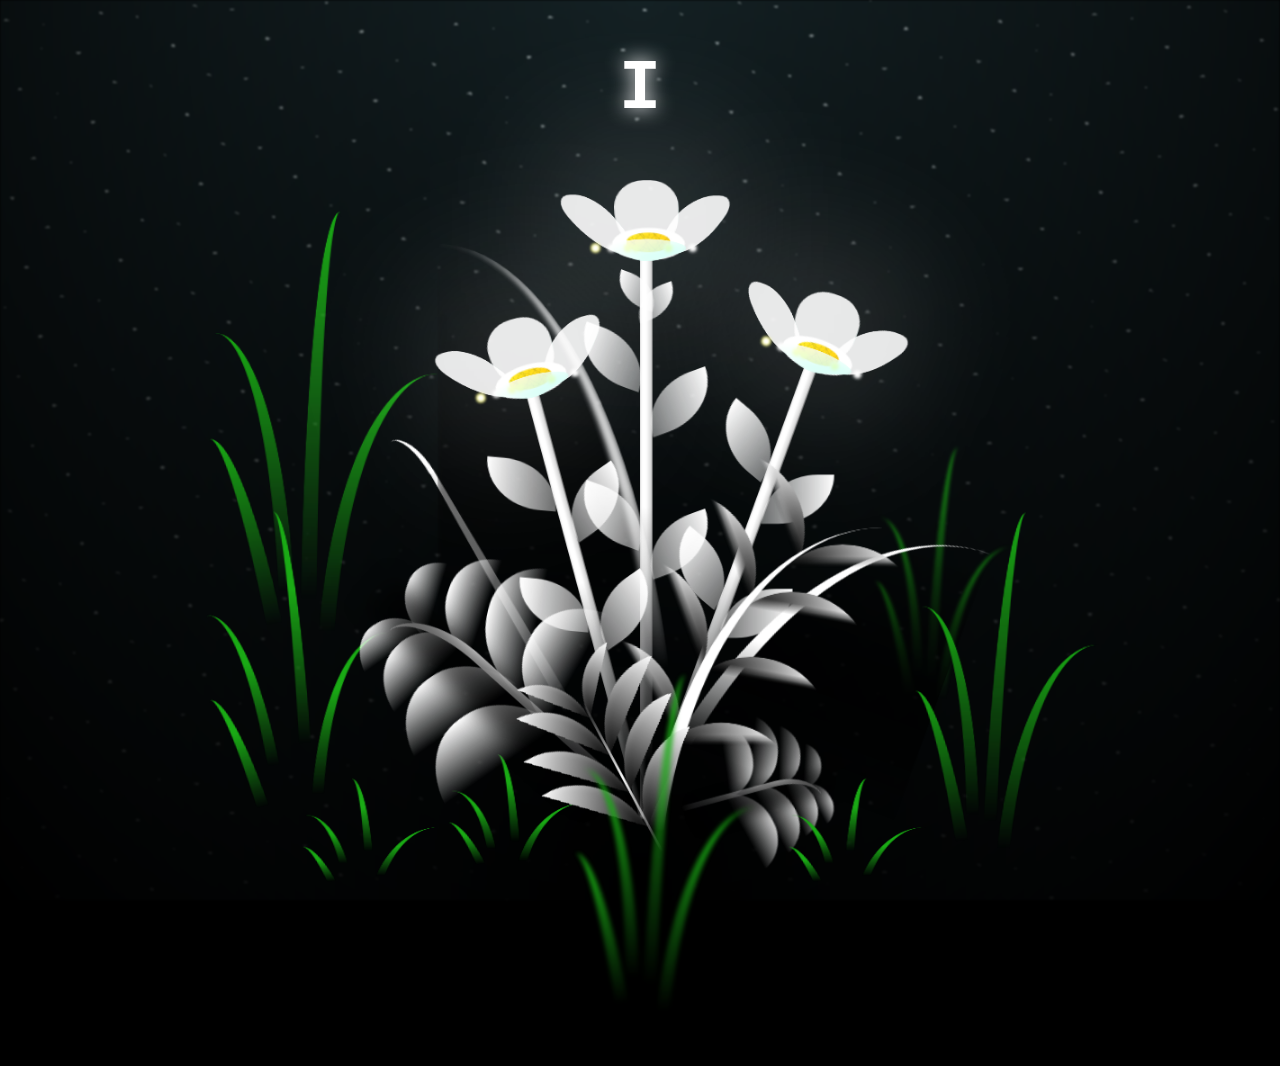
==== flower.html @ d3806851 "merubah tulisan dan menambahkan audio" ====
<!DOCTYPE html>
<html lang="en">
  <head>
    <meta charset="UTF-8" />
    <meta http-equiv="X-UA-Compatible" content="IE=edge" />
    <meta name="viewport" content="width=device-width, initial-scale=1.0" />
    <link rel="shortcut icon" href="images/gift.png" type="image/x-icon" />
    <link rel="stylesheet" href="css/style.css" />

    <!-- Document Title -->
    <title>FLOWERS</title>
  </head>

  <body class="not-loaded">
    <!-- Background -->
    <div class="night"></div>

    <!-- Flower -->
    <div class="flowers">
      <div class="flower flower--1">
        <div class="flower__leafs flower__leafs--1">
          <div class="flower__leaf flower__leaf--1"></div>
          <div class="flower__leaf flower__leaf--2"></div>
          <div class="flower__leaf flower__leaf--3"></div>
          <div class="flower__leaf flower__leaf--4"></div>
          <div class="flower__white-circle"></div>

          <div class="flower__light flower__light--1"></div>
          <div class="flower__light flower__light--2"></div>
          <div class="flower__light flower__light--3"></div>
          <div class="flower__light flower__light--4"></div>
          <div class="flower__light flower__light--5"></div>
          <div class="flower__light flower__light--6"></div>
          <div class="flower__light flower__light--7"></div>
          <div class="flower__light flower__light--8"></div>
        </div>
        <div class="flower__line">
          <div class="flower__line__leaf flower__line__leaf--1"></div>
          <div class="flower__line__leaf flower__line__leaf--2"></div>
          <div class="flower__line__leaf flower__line__leaf--3"></div>
          <div class="flower__line__leaf flower__line__leaf--4"></div>
          <div class="flower__line__leaf flower__line__leaf--5"></div>
          <div class="flower__line__leaf flower__line__leaf--6"></div>
        </div>
      </div>

      <div class="flower flower--2">
        <div class="flower__leafs flower__leafs--2">
          <div class="flower__leaf flower__leaf--1"></div>
          <div class="flower__leaf flower__leaf--2"></div>
          <div class="flower__leaf flower__leaf--3"></div>
          <div class="flower__leaf flower__leaf--4"></div>
          <div class="flower__white-circle"></div>

          <div class="flower__light flower__light--1"></div>
          <div class="flower__light flower__light--2"></div>
          <div class="flower__light flower__light--3"></div>
          <div class="flower__light flower__light--4"></div>
          <div class="flower__light flower__light--5"></div>
          <div class="flower__light flower__light--6"></div>
          <div class="flower__light flower__light--7"></div>
          <div class="flower__light flower__light--8"></div>
        </div>
        <div class="flower__line">
          <div class="flower__line__leaf flower__line__leaf--1"></div>
          <div class="flower__line__leaf flower__line__leaf--2"></div>
          <div class="flower__line__leaf flower__line__leaf--3"></div>
          <div class="flower__line__leaf flower__line__leaf--4"></div>
        </div>
      </div>

      <div class="flower flower--3">
        <div class="flower__leafs flower__leafs--3">
          <div class="flower__leaf flower__leaf--1"></div>
          <div class="flower__leaf flower__leaf--2"></div>
          <div class="flower__leaf flower__leaf--3"></div>
          <div class="flower__leaf flower__leaf--4"></div>
          <div class="flower__white-circle"></div>

          <div class="flower__light flower__light--1"></div>
          <div class="flower__light flower__light--2"></div>
          <div class="flower__light flower__light--3"></div>
          <div class="flower__light flower__light--4"></div>
          <div class="flower__light flower__light--5"></div>
          <div class="flower__light flower__light--6"></div>
          <div class="flower__light flower__light--7"></div>
          <div class="flower__light flower__light--8"></div>
        </div>
        <div class="flower__line">
          <div class="flower__line__leaf flower__line__leaf--1"></div>
          <div class="flower__line__leaf flower__line__leaf--2"></div>
          <div class="flower__line__leaf flower__line__leaf--3"></div>
          <div class="flower__line__leaf flower__line__leaf--4"></div>
        </div>
      </div>

      <div class="grow-ans" style="--d: 1.2s">
        <div class="flower__g-long">
          <div class="flower__g-long__top"></div>
          <div class="flower__g-long__bottom"></div>
        </div>
      </div>

      <div class="growing-grass">
        <div class="flower__grass flower__grass--1">
          <div class="flower__grass--top"></div>
          <div class="flower__grass--bottom"></div>
          <div class="flower__grass__leaf flower__grass__leaf--1"></div>
          <div class="flower__grass__leaf flower__grass__leaf--2"></div>
          <div class="flower__grass__leaf flower__grass__leaf--3"></div>
          <div class="flower__grass__leaf flower__grass__leaf--4"></div>
          <div class="flower__grass__leaf flower__grass__leaf--5"></div>
          <div class="flower__grass__leaf flower__grass__leaf--6"></div>
          <div class="flower__grass__leaf flower__grass__leaf--7"></div>
          <div class="flower__grass__leaf flower__grass__leaf--8"></div>
          <div class="flower__grass__overlay"></div>
        </div>
      </div>

      <div class="growing-grass">
        <div class="flower__grass flower__grass--2">
          <div class="flower__grass--top"></div>
          <div class="flower__grass--bottom"></div>
          <div class="flower__grass__leaf flower__grass__leaf--1"></div>
          <div class="flower__grass__leaf flower__grass__leaf--2"></div>
          <div class="flower__grass__leaf flower__grass__leaf--3"></div>
          <div class="flower__grass__leaf flower__grass__leaf--4"></div>
          <div class="flower__grass__leaf flower__grass__leaf--5"></div>
          <div class="flower__grass__leaf flower__grass__leaf--6"></div>
          <div class="flower__grass__leaf flower__grass__leaf--7"></div>
          <div class="flower__grass__leaf flower__grass__leaf--8"></div>
          <div class="flower__grass__overlay"></div>
        </div>
      </div>

      <div class="grow-ans" style="--d: 2.4s">
        <div class="flower__g-right flower__g-right--1">
          <div class="leaf"></div>
        </div>
      </div>

      <div class="grow-ans" style="--d: 2.8s">
        <div class="flower__g-right flower__g-right--2">
          <div class="leaf"></div>
        </div>
      </div>

      <div class="grow-ans" style="--d: 2.8s">
        <div class="flower__g-front">
          <div
            class="flower__g-front__leaf-wrapper flower__g-front__leaf-wrapper--1"
          >
            <div class="flower__g-front__leaf"></div>
          </div>
          <div
            class="flower__g-front__leaf-wrapper flower__g-front__leaf-wrapper--2"
          >
            <div class="flower__g-front__leaf"></div>
          </div>
          <div
            class="flower__g-front__leaf-wrapper flower__g-front__leaf-wrapper--3"
          >
            <div class="flower__g-front__leaf"></div>
          </div>
          <div
            class="flower__g-front__leaf-wrapper flower__g-front__leaf-wrapper--4"
          >
            <div class="flower__g-front__leaf"></div>
          </div>
          <div
            class="flower__g-front__leaf-wrapper flower__g-front__leaf-wrapper--5"
          >
            <div class="flower__g-front__leaf"></div>
          </div>
          <div
            class="flower__g-front__leaf-wrapper flower__g-front__leaf-wrapper--6"
          >
            <div class="flower__g-front__leaf"></div>
          </div>
          <div
            class="flower__g-front__leaf-wrapper flower__g-front__leaf-wrapper--7"
          >
            <div class="flower__g-front__leaf"></div>
          </div>
          <div
            class="flower__g-front__leaf-wrapper flower__g-front__leaf-wrapper--8"
          >
            <div class="flower__g-front__leaf"></div>
          </div>
          <div class="flower__g-front__line"></div>
        </div>
      </div>

      <div class="grow-ans" style="--d: 3.2s">
        <div class="flower__g-fr">
          <div class="leaf"></div>
          <div class="flower__g-fr__leaf flower__g-fr__leaf--1"></div>
          <div class="flower__g-fr__leaf flower__g-fr__leaf--2"></div>
          <div class="flower__g-fr__leaf flower__g-fr__leaf--3"></div>
          <div class="flower__g-fr__leaf flower__g-fr__leaf--4"></div>
          <div class="flower__g-fr__leaf flower__g-fr__leaf--5"></div>
          <div class="flower__g-fr__leaf flower__g-fr__leaf--6"></div>
          <div class="flower__g-fr__leaf flower__g-fr__leaf--7"></div>
          <div class="flower__g-fr__leaf flower__g-fr__leaf--8"></div>
        </div>
      </div>

      <div class="long-g long-g--0">
        <div class="grow-ans" style="--d: 3s">
          <div class="leaf leaf--0"></div>
        </div>
        <div class="grow-ans" style="--d: 2.2s">
          <div class="leaf leaf--1"></div>
        </div>
        <div class="grow-ans" style="--d: 3.4s">
          <div class="leaf leaf--2"></div>
        </div>
        <div class="grow-ans" style="--d: 3.6s">
          <div class="leaf leaf--3"></div>
        </div>
      </div>

      <div class="long-g long-g--1">
        <div class="grow-ans" style="--d: 3.6s">
          <div class="leaf leaf--0"></div>
        </div>
        <div class="grow-ans" style="--d: 3.8s">
          <div class="leaf leaf--1"></div>
        </div>
        <div class="grow-ans" style="--d: 4s">
          <div class="leaf leaf--2"></div>
        </div>
        <div class="grow-ans" style="--d: 4.2s">
          <div class="leaf leaf--3"></div>
        </div>
      </div>

      <div class="long-g long-g--2">
        <div class="grow-ans" style="--d: 4s">
          <div class="leaf leaf--0"></div>
        </div>
        <div class="grow-ans" style="--d: 4.2s">
          <div class="leaf leaf--1"></div>
        </div>
        <div class="grow-ans" style="--d: 4.4s">
          <div class="leaf leaf--2"></div>
        </div>
        <div class="grow-ans" style="--d: 4.6s">
          <div class="leaf leaf--3"></div>
        </div>
      </div>

      <div class="long-g long-g--3">
        <div class="grow-ans" style="--d: 4s">
          <div class="leaf leaf--0"></div>
        </div>
        <div class="grow-ans" style="--d: 4.2s">
          <div class="leaf leaf--1"></div>
        </div>
        <div class="grow-ans" style="--d: 3s">
          <div class="leaf leaf--2"></div>
        </div>
        <div class="grow-ans" style="--d: 3.6s">
          <div class="leaf leaf--3"></div>
        </div>
      </div>

      <div class="long-g long-g--4">
        <div class="grow-ans" style="--d: 4s">
          <div class="leaf leaf--0"></div>
        </div>
        <div class="grow-ans" style="--d: 4.2s">
          <div class="leaf leaf--1"></div>
        </div>
        <div class="grow-ans" style="--d: 3s">
          <div class="leaf leaf--2"></div>
        </div>
        <div class="grow-ans" style="--d: 3.6s">
          <div class="leaf leaf--3"></div>
        </div>
      </div>

      <div class="long-g long-g--5">
        <div class="grow-ans" style="--d: 4s">
          <div class="leaf leaf--0"></div>
        </div>
        <div class="grow-ans" style="--d: 4.2s">
          <div class="leaf leaf--1"></div>
        </div>
        <div class="grow-ans" style="--d: 3s">
          <div class="leaf leaf--2"></div>
        </div>
        <div class="grow-ans" style="--d: 3.6s">
          <div class="leaf leaf--3"></div>
        </div>
      </div>

      <div class="long-g long-g--6">
        <div class="grow-ans" style="--d: 4.2s">
          <div class="leaf leaf--0"></div>
        </div>
        <div class="grow-ans" style="--d: 4.4s">
          <div class="leaf leaf--1"></div>
        </div>
        <div class="grow-ans" style="--d: 4.6s">
          <div class="leaf leaf--2"></div>
        </div>
        <div class="grow-ans" style="--d: 4.8s">
          <div class="leaf leaf--3"></div>
        </div>
      </div>

      <div class="long-g long-g--7">
        <div class="grow-ans" style="--d: 3s">
          <div class="leaf leaf--0"></div>
        </div>
        <div class="grow-ans" style="--d: 3.2s">
          <div class="leaf leaf--1"></div>
        </div>
        <div class="grow-ans" style="--d: 3.5s">
          <div class="leaf leaf--2"></div>
        </div>
        <div class="grow-ans" style="--d: 3.6s">
          <div class="leaf leaf--3"></div>
        </div>
      </div>
    </div>

    <!-- Title -->
    <h1 class="title"><span id="title"></span></h1>

    <!-- audio -->
    <div id="audio-container">
      <audio id="song" autoplay loop>
        <source src="audio/Pasilyo.mp3" type="audio/mp3" />
      </audio>
    </div>
    <!-- akhir audio -->
  </body>
</html>

<!-- Import Javascript -->
<script src="js/main.js"></script>
---- css/style.css ----
*,
*::after,
*::before {
    padding: 0;
    margin: 0;
    box-sizing: border-box;
}

:root {
    --dark-color: #000;
}

.title {
    position: absolute;
    width: 100%;
    text-align: center;
    margin-top: 50px;
    top: 0;
    left: 0;
    color: white;
    font-family: 'Courier New', Courier, monospace;
    font-size: 70px;
    text-shadow: 0px 0px 20px white;
}

body {
    display: flex;
    align-items: flex-end;
    justify-content: center;
    min-height: 100vh;
    background-color: var(--dark-color);
    overflow: hidden;
    perspective: 1000px;
}

.night {
    position: fixed;
    left: 50%;
    top: 0;
    transform: translateX(-50%);
    width: 100%;
    height: 100%;
    filter: blur(0.1vmin);
    background-image: radial-gradient(ellipse at top, transparent 0%, var(--dark-color)), radial-gradient(ellipse at bottom, var(--dark-color), rgba(145, 233, 255, 0.2)), repeating-linear-gradient(220deg, rgb(0, 0, 0) 0px, rgb(0, 0, 0) 19px, transparent 19px, transparent 22px), repeating-linear-gradient(189deg, rgb(0, 0, 0) 0px, rgb(0, 0, 0) 19px, transparent 19px, transparent 22px), repeating-linear-gradient(148deg, rgb(0, 0, 0) 0px, rgb(0, 0, 0) 19px, transparent 19px, transparent 22px), linear-gradient(90deg, rgb(255, 255, 250), rgb(240, 240, 240));
}

.flowers {
    position: relative;
    transform: scale(0.9);
}

.flower {
    position: absolute;
    bottom: 10vmin;
    transform-origin: bottom center;
    z-index: 10;
    --fl-speed: 0.8s;
}

.flower--1 {
    animation: moving-flower-1 4s linear infinite;
}

.flower--1 .flower__line {
    height: 70vmin;
    animation-delay: 0.3s;
}

.flower--1 .flower__line__leaf--1 {
    animation: blooming-leaf-right var(--fl-speed) 1.6s backwards;
}

.flower--1 .flower__line__leaf--2 {
    animation: blooming-leaf-right var(--fl-speed) 1.4s backwards;
}

.flower--1 .flower__line__leaf--3 {
    animation: blooming-leaf-left var(--fl-speed) 1.2s backwards;
}

.flower--1 .flower__line__leaf--4 {
    animation: blooming-leaf-left var(--fl-speed) 1s backwards;
}

.flower--1 .flower__line__leaf--5 {
    animation: blooming-leaf-right var(--fl-speed) 1.8s backwards;
}

.flower--1 .flower__line__leaf--6 {
    animation: blooming-leaf-left var(--fl-speed) 2s backwards;
}

.flower--2 {
    left: 50%;
    transform: rotate(20deg);
    animation: moving-flower-2 4s linear infinite;
}

.flower--2 .flower__line {
    height: 60vmin;
    animation-delay: 0.6s;
}

.flower--2 .flower__line__leaf--1 {
    animation: blooming-leaf-right var(--fl-speed) 1.9s backwards;
}

.flower--2 .flower__line__leaf--2 {
    animation: blooming-leaf-right var(--fl-speed) 1.7s backwards;
}

.flower--2 .flower__line__leaf--3 {
    animation: blooming-leaf-left var(--fl-speed) 1.5s backwards;
}

.flower--2 .flower__line__leaf--4 {
    animation: blooming-leaf-left var(--fl-speed) 1.3s backwards;
}

.flower--3 {
    left: 50%;
    transform: rotate(-15deg);
    animation: moving-flower-3 4s linear infinite;
}

.flower--3 .flower__line {
    animation-delay: 0.9s;
}

.flower--3 .flower__line__leaf--1 {
    animation: blooming-leaf-right var(--fl-speed) 2.5s backwards;
}

.flower--3 .flower__line__leaf--2 {
    animation: blooming-leaf-right var(--fl-speed) 2.3s backwards;
}

.flower--3 .flower__line__leaf--3 {
    animation: blooming-leaf-left var(--fl-speed) 2.1s backwards;
}

.flower--3 .flower__line__leaf--4 {
    animation: blooming-leaf-left var(--fl-speed) 1.9s backwards;
}

.flower__leafs {
    position: relative;
    animation: blooming-flower 2s backwards;
}

.flower__leafs--1 {
    animation-delay: 1.1s;
}

.flower__leafs--2 {
    animation-delay: 1.4s;
}

.flower__leafs--3 {
    animation-delay: 1.7s;
}

.flower__leafs::after {
    content: "";
    position: absolute;
    left: 0;
    top: 0;
    transform: translate(-50%, -100%);
    width: 8vmin;
    height: 8vmin;
    background-color: #fff;
    filter: blur(10vmin);
}

.flower__leaf {
    position: absolute;
    bottom: 0;
    left: 50%;
    width: 8vmin;
    height: 11vmin;
    border-radius: 51% 49% 47% 53%/44% 45% 55% 69%;
    background-color: #a7ffee;
    background-image: linear-gradient(to top, #fff, #fff);
    transform-origin: bottom center;
    opacity: 0.9;
    box-shadow: inset 0 0 2vmin rgba(255, 255, 255, 0.5);
}

.flower__leaf--1 {
    transform: translate(-10%, 1%) rotateY(40deg) rotateX(-50deg);
}

.flower__leaf--2 {
    transform: translate(-50%, -4%) rotateX(40deg);
}

.flower__leaf--3 {
    transform: translate(-90%, 0%) rotateY(45deg) rotateX(50deg);
}

.flower__leaf--4 {
    width: 8vmin;
    height: 8vmin;
    transform-origin: bottom left;
    border-radius: 4vmin 10vmin 4vmin 4vmin;
    transform: translate(0%, 18%) rotateX(70deg) rotate(-43deg);
    background-image: linear-gradient(to top, rgba(255, 2555, 255, 0.4), #fff);
    z-index: 1;
    opacity: 0.8;
    -webkit-transform: translate(0%, 18%) rotateX(70deg) rotate(-43deg);
    -moz-transform: translate(0%, 18%) rotateX(70deg) rotate(-43deg);
    -ms-transform: translate(0%, 18%) rotateX(70deg) rotate(-43deg);
    -o-transform: translate(0%, 18%) rotateX(70deg) rotate(-43deg);
}

.flower__white-circle {
    position: absolute;
    left: -3.5vmin;
    top: -3vmin;
    width: 9vmin;
    height: 4vmin;
    border-radius: 50%;
    background-color: #fff;
}

.flower__white-circle::after {
    content: "";
    position: absolute;
    left: 50%;
    top: 45%;
    transform: translate(-50%, -50%);
    width: 60%;
    height: 60%;
    border-radius: inherit;
    background-image: repeating-linear-gradient(135deg, rgba(0, 0, 0, 0.03) 0px, rgba(0, 0, 0, 0.03) 1px, transparent 1px, transparent 12px), repeating-linear-gradient(45deg, rgba(0, 0, 0, 0.03) 0px, rgba(0, 0, 0, 0.03) 1px, transparent 1px, transparent 12px), repeating-linear-gradient(67.5deg, rgba(0, 0, 0, 0.03) 0px, rgba(0, 0, 0, 0.03) 1px, transparent 1px, transparent 12px), repeating-linear-gradient(135deg, rgba(0, 0, 0, 0.03) 0px, rgba(0, 0, 0, 0.03) 1px, transparent 1px, transparent 12px), repeating-linear-gradient(45deg, rgba(0, 0, 0, 0.03) 0px, rgba(0, 0, 0, 0.03) 1px, transparent 1px, transparent 12px), repeating-linear-gradient(112.5deg, rgba(0, 0, 0, 0.03) 0px, rgba(0, 0, 0, 0.03) 1px, transparent 1px, transparent 12px), repeating-linear-gradient(112.5deg, rgba(0, 0, 0, 0.03) 0px, rgba(0, 0, 0, 0.03) 1px, transparent 1px, transparent 12px), repeating-linear-gradient(45deg, rgba(0, 0, 0, 0.03) 0px, rgba(0, 0, 0, 0.03) 1px, transparent 1px, transparent 12px), repeating-linear-gradient(22.5deg, rgba(0, 0, 0, 0.03) 0px, rgba(0, 0, 0, 0.03) 1px, transparent 1px, transparent 12px), repeating-linear-gradient(45deg, rgba(0, 0, 0, 0.03) 0px, rgba(0, 0, 0, 0.03) 1px, transparent 1px, transparent 12px), repeating-linear-gradient(22.5deg, rgba(0, 0, 0, 0.03) 0px, rgba(0, 0, 0, 0.03) 1px, transparent 1px, transparent 12px), repeating-linear-gradient(135deg, rgba(0, 0, 0, 0.03) 0px, rgba(0, 0, 0, 0.03) 1px, transparent 1px, transparent 12px), repeating-linear-gradient(157.5deg, rgba(0, 0, 0, 0.03) 0px, rgba(0, 0, 0, 0.03) 1px, transparent 1px, transparent 12px), repeating-linear-gradient(67.5deg, rgba(0, 0, 0, 0.03) 0px, rgba(0, 0, 0, 0.03) 1px, transparent 1px, transparent 12px), repeating-linear-gradient(67.5deg, rgba(0, 0, 0, 0.03) 0px, rgba(0, 0, 0, 0.03) 1px, transparent 1px, transparent 12px), linear-gradient(90deg, rgb(255, 235, 18), rgb(255, 206, 0));
}

.flower__line {
    height: 55vmin;
    width: 1.5vmin;
    background-image: linear-gradient(to left, rgba(0, 0, 0, 0.2), transparent, rgba(255, 255, 255, 0.2)), linear-gradient(to top, transparent 10%, #fff, #fff);
    box-shadow: inset 0 0 2px rgba(0, 0, 0, 0.5);
    animation: grow-flower-tree 4s backwards;
}

.flower__line__leaf {
    --w: 7vmin;
    --h: calc(var(--w) + 2vmin);
    position: absolute;
    top: 20%;
    left: 90%;
    width: var(--w);
    height: var(--h);
    border-top-right-radius: var(--h);
    border-bottom-left-radius: var(--h);
    background-image: linear-gradient(to top, rgba(255, 255, 255, 0.4), #fff);
}

.flower__line__leaf--1 {
    transform: rotate(70deg) rotateY(30deg);
}

.flower__line__leaf--2 {
    top: 45%;
    transform: rotate(70deg) rotateY(30deg);
}

.flower__line__leaf--3,
.flower__line__leaf--4,
.flower__line__leaf--6 {
    border-top-right-radius: 0;
    border-bottom-left-radius: 0;
    border-top-left-radius: var(--h);
    border-bottom-right-radius: var(--h);
    left: -460%;
    top: 12%;
    transform: rotate(-70deg) rotateY(30deg);
}

.flower__line__leaf--4 {
    top: 40%;
}

.flower__line__leaf--5 {
    top: 0;
    transform-origin: left;
    transform: rotate(70deg) rotateY(30deg) scale(0.6);
}

.flower__line__leaf--6 {
    top: -2%;
    left: -450%;
    transform-origin: right;
    transform: rotate(-70deg) rotateY(30deg) scale(0.6);
}

.flower__light {
    position: absolute;
    bottom: 0vmin;
    width: 1vmin;
    height: 1vmin;
    background-color: rgb(255, 251, 0);
    border-radius: 50%;
    filter: blur(0.2vmin);
    animation: light-ans 4s linear infinite backwards;
}

.flower__light:nth-child(odd) {
    background-color: #fff;
}

.flower__light--1 {
    left: -2vmin;
    animation-delay: 1s;
}

.flower__light--2 {
    left: 3vmin;
    animation-delay: 0.5s;
}

.flower__light--3 {
    left: -6vmin;
    animation-delay: 0.3s;
}

.flower__light--4 {
    left: 6vmin;
    animation-delay: 0.9s;
}

.flower__light--5 {
    left: -1vmin;
    animation-delay: 1.5s;
}

.flower__light--6 {
    left: -4vmin;
    animation-delay: 3s;
}

.flower__light--7 {
    left: 3vmin;
    animation-delay: 2s;
}

.flower__light--8 {
    left: -6vmin;
    animation-delay: 3.5s;
}

.flower__grass {
    --c: #fff;
    --line-w: 1.5vmin;
    position: absolute;
    bottom: 12vmin;
    left: -7vmin;
    display: flex;
    flex-direction: column;
    align-items: flex-end;
    z-index: 20;
    transform-origin: bottom center;
    transform: rotate(-48deg) rotateY(40deg);
}

.flower__grass--1 {
    animation: moving-grass 2s linear infinite;
}

.flower__grass--2 {
    left: 2vmin;
    bottom: 10vmin;
    transform: scale(0.5) rotate(75deg) rotateX(10deg) rotateY(-200deg);
    opacity: 0.8;
    z-index: 0;
    animation: moving-grass--2 1.5s linear infinite;
}

.flower__grass--top {
    width: 7vmin;
    height: 10vmin;
    border-top-right-radius: 100%;
    border-right: var(--line-w) solid var(--c);
    transform-origin: bottom center;
    transform: rotate(-2deg);
}

.flower__grass--bottom {
    margin-top: -2px;
    width: var(--line-w);
    height: 25vmin;
    background-image: linear-gradient(to top, transparent, var(--c));
}

.flower__grass__leaf {
    --size: 10vmin;
    position: absolute;
    width: calc(var(--size) * 2.1);
    height: var(--size);
    border-top-left-radius: var(--size);
    border-top-right-radius: var(--size);
    background-image: linear-gradient(to top, transparent, transparent 30%, var(--c));
    z-index: 100;
}

.flower__grass__leaf--1 {
    top: -6%;
    left: 30%;
    --size: 6vmin;
    transform: rotate(-20deg);
    animation: growing-grass-ans--1 2s 2.6s backwards;
}

@keyframes growing-grass-ans--1 {
    0% {
        transform-origin: bottom left;
        transform: rotate(-20deg) scale(0);
    }
}

.flower__grass__leaf--2 {
    top: -5%;
    left: -110%;
    --size: 6vmin;
    transform: rotate(10deg);
    animation: growing-grass-ans--2 2s 2.4s linear backwards;
}

@keyframes growing-grass-ans--2 {
    0% {
        transform-origin: bottom right;
        transform: rotate(10deg) scale(0);
    }
}

.flower__grass__leaf--3 {
    top: 5%;
    left: 60%;
    --size: 8vmin;
    transform: rotate(-18deg) rotateX(-20deg);
    animation: growing-grass-ans--3 2s 2.2s linear backwards;
}

@keyframes growing-grass-ans--3 {
    0% {
        transform-origin: bottom left;
        transform: rotate(-18deg) rotateX(-20deg) scale(0);
    }
}

.flower__grass__leaf--4 {
    top: 6%;
    left: -135%;
    --size: 8vmin;
    transform: rotate(2deg);
    animation: growing-grass-ans--4 2s 2s linear backwards;
}

@keyframes growing-grass-ans--4 {
    0% {
        transform-origin: bottom right;
        transform: rotate(2deg) scale(0);
    }
}

.flower__grass__leaf--5 {
    top: 20%;
    left: 60%;
    --size: 10vmin;
    transform: rotate(-24deg) rotateX(-20deg);
    animation: growing-grass-ans--5 2s 1.8s linear backwards;
}

@keyframes growing-grass-ans--5 {
    0% {
        transform-origin: bottom left;
        transform: rotate(-24deg) rotateX(-20deg) scale(0);
    }
}

.flower__grass__leaf--6 {
    top: 22%;
    left: -180%;
    --size: 10vmin;
    transform: rotate(10deg);
    animation: growing-grass-ans--6 2s 1.6s linear backwards;
}

@keyframes growing-grass-ans--6 {
    0% {
        transform-origin: bottom right;
        transform: rotate(10deg) scale(0);
    }
}

.flower__grass__leaf--7 {
    top: 39%;
    left: 70%;
    --size: 10vmin;
    transform: rotate(-10deg);
    animation: growing-grass-ans--7 2s 1.4s linear backwards;
}

@keyframes growing-grass-ans--7 {
    0% {
        transform-origin: bottom left;
        transform: rotate(-10deg) scale(0);
    }
}

.flower__grass__leaf--8 {
    top: 40%;
    left: -215%;
    --size: 11vmin;
    transform: rotate(10deg);
    animation: growing-grass-ans--8 2s 1.2s linear backwards;
}

@keyframes growing-grass-ans--8 {
    0% {
        transform-origin: bottom right;
        transform: rotate(10deg) scale(0);
    }
}

.flower__grass__overlay {
    position: absolute;
    top: -10%;
    right: 0%;
    width: 100%;
    height: 100%;
    background-color: rgba(0, 0, 0, 0.6);
    filter: blur(1.5vmin);
    z-index: 100;
}

.flower__g-long {
    --w: 2vmin;
    --h: 6vmin;
    --c: #fff;
    position: absolute;
    bottom: 10vmin;
    left: -3vmin;
    transform-origin: bottom center;
    transform: rotate(-30deg) rotateY(-20deg);
    display: flex;
    flex-direction: column;
    align-items: flex-end;
    animation: flower-g-long-ans 3s linear infinite;
}

@keyframes flower-g-long-ans {
    0%,
    100% {
        transform: rotate(-30deg) rotateY(-20deg);
    }
    50% {
        transform: rotate(-32deg) rotateY(-20deg);
    }
}

.flower__g-long__top {
    top: calc(var(--h) * -1);
    width: calc(var(--w) + 1vmin);
    height: var(--h);
    border-top-right-radius: 100%;
    border-right: 0.7vmin solid var(--c);
    transform: translate(-0.7vmin, 1vmin);
}

.flower__g-long__bottom {
    width: var(--w);
    height: 50vmin;
    transform-origin: bottom center;
    background-image: linear-gradient(to top, transparent 30%, var(--c));
    box-shadow: inset 0 0 2px rgba(0, 0, 0, 0.5);
    -webkit-clip-path: polygon(35% 0, 65% 1%, 100% 100%, 0% 100%);
    clip-path: polygon(35% 0, 65% 1%, 100% 100%, 0% 100%);
}

.flower__g-right {
    position: absolute;
    bottom: 6vmin;
    left: -2vmin;
    transform-origin: bottom left;
    transform: rotate(20deg);
}

.flower__g-right .leaf {
    width: 30vmin;
    height: 50vmin;
    border-top-left-radius: 100%;
    border-left: 2vmin solid #fff;
    background-image: linear-gradient(to bottom, transparent, var(--dark-color) 60%);
    -webkit-mask-image: linear-gradient(to top, transparent 30%, #fff 60%);
}

.flower__g-right--1 {
    animation: flower-g-right-ans 2.5s linear infinite;
}

.flower__g-right--2 {
    left: 5vmin;
    transform: rotateY(-180deg);
    animation: flower-g-right-ans--2 3s linear infinite;
}

.flower__g-right--2 .leaf {
    height: 75vmin;
    filter: blur(0.3vmin);
    opacity: 0.8;
}

@keyframes flower-g-right-ans {
    0%,
    100% {
        transform: rotate(20deg);
    }
    50% {
        transform: rotate(24deg) rotateX(-20deg);
    }
}

@keyframes flower-g-right-ans--2 {
    0%,
    100% {
        transform: rotateY(-180deg) rotate(0deg) rotateX(-20deg);
    }
    50% {
        transform: rotateY(-180deg) rotate(6deg) rotateX(-20deg);
    }
}

.flower__g-front {
    position: absolute;
    bottom: 6vmin;
    left: 2.5vmin;
    z-index: 100;
    transform-origin: bottom center;
    transform: rotate(-28deg) rotateY(30deg) scale(1.04);
    animation: flower__g-front-ans 2s linear infinite;
}

@keyframes flower__g-front-ans {
    0%,
    100% {
        transform: rotate(-28deg) rotateY(30deg) scale(1.04);
    }
    50% {
        transform: rotate(-35deg) rotateY(40deg) scale(1.04);
    }
}

.flower__g-front__line {
    width: 0.3vmin;
    height: 20vmin;
    background-image: linear-gradient(to top, transparent, #fff, transparent 100%);
    position: relative;
}

.flower__g-front__leaf-wrapper {
    position: absolute;
    top: 0;
    left: 0;
    transform-origin: bottom left;
    transform: rotate(10deg);
}

.flower__g-front__leaf-wrapper:nth-child(even) {
    left: 0vmin;
    transform: rotateY(-180deg) rotate(5deg);
    animation: flower__g-front__leaf-left-ans 1s ease-in backwards;
}

.flower__g-front__leaf-wrapper:nth-child(odd) {
    animation: flower__g-front__leaf-ans 1s ease-in backwards;
}

.flower__g-front__leaf-wrapper--1 {
    top: -8vmin;
    transform: scale(0.7);
    animation: flower__g-front__leaf-ans 1s 5.5s ease-in backwards !important;
}

.flower__g-front__leaf-wrapper--2 {
    top: -8vmin;
    transform: rotateY(-180deg) scale(0.7) !important;
    animation: flower__g-front__leaf-left-ans-2 1s 4.6s ease-in backwards !important;
}

.flower__g-front__leaf-wrapper--3 {
    top: -3vmin;
    animation: flower__g-front__leaf-ans 1s 4.6s ease-in backwards;
}

.flower__g-front__leaf-wrapper--4 {
    top: -3vmin;
    transform: rotateY(-180deg) scale(0.9) !important;
    animation: flower__g-front__leaf-left-ans-2 1s 4.6s ease-in backwards !important;
}

@keyframes flower__g-front__leaf-left-ans-2 {
    0% {
        transform: rotateY(-180deg) scale(0);
    }
}

.flower__g-front__leaf-wrapper--5,
.flower__g-front__leaf-wrapper--6 {
    top: 2vmin;
}

.flower__g-front__leaf-wrapper--7,
.flower__g-front__leaf-wrapper--8 {
    top: 6.5vmin;
}

.flower__g-front__leaf-wrapper--2 {
    animation-delay: 5.2s !important;
}

.flower__g-front__leaf-wrapper--3 {
    animation-delay: 4.9s !important;
}

.flower__g-front__leaf-wrapper--5 {
    animation-delay: 4.3s !important;
}

.flower__g-front__leaf-wrapper--6 {
    animation-delay: 4.1s !important;
}

.flower__g-front__leaf-wrapper--7 {
    animation-delay: 3.8s !important;
}

.flower__g-front__leaf-wrapper--8 {
    animation-delay: 3.5s !important;
}

@keyframes flower__g-front__leaf-ans {
    0% {
        transform: rotate(10deg) scale(0);
    }
}

@keyframes flower__g-front__leaf-left-ans {
    0% {
        transform: rotateY(-180deg) rotate(5deg) scale(0);
    }
}

.flower__g-front__leaf {
    width: 10vmin;
    height: 10vmin;
    border-radius: 100% 0% 0% 100%/100% 100% 0% 0%;
    box-shadow: inset 0 2px 1vmin hsla(0, 0%, 100%, 0.2);
    background-image: linear-gradient(to bottom left, transparent, var(--dark-color)), linear-gradient(to bottom right, #fff 50%, transparent 50%, transparent);
    -webkit-mask-image: linear-gradient(to bottom right, #fff 50%, transparent 50%, transparent);
    mask-image: linear-gradient(to bottom right, #fff 50%, transparent 50%, transparent);
}

.flower__g-fr {
    position: absolute;
    bottom: -4vmin;
    left: vmin;
    transform-origin: bottom left;
    z-index: 10;
    animation: flower__g-fr-ans 2s linear infinite;
}

@keyframes flower__g-fr-ans {
    0%,
    100% {
        transform: rotate(2deg);
    }
    50% {
        transform: rotate(4deg);
        -webkit-transform: rotate(4deg);
        -moz-transform: rotate(4deg);
        -ms-transform: rotate(4deg);
        -o-transform: rotate(4deg);
    }
}

.flower__g-fr .leaf {
    width: 30vmin;
    height: 50vmin;
    border-top-left-radius: 100%;
    border-left: 2vmin solid #fff;
    -webkit-mask-image: linear-gradient(to top, transparent 25%, #fff 50%);
    position: relative;
    z-index: 1;
}

.flower__g-fr__leaf {
    position: absolute;
    top: 0;
    left: 0;
    width: 10vmin;
    height: 10vmin;
    border-radius: 100% 0% 0% 100%/100% 100% 0% 0%;
    box-shadow: inset 0 2px 1vmin hsla(0, 0%, 100%, 0.2);
    background-image: linear-gradient(to bottom left, transparent, var(--dark-color) 98%), linear-gradient(to bottom right, #fff 45%, transparent 50%, transparent);
    -webkit-mask-image: linear-gradient(135deg, #fff 40%, transparent 50%, transparent);
}

.flower__g-fr__leaf--1 {
    left: 20vmin;
    transform: rotate(45deg);
    animation: flower__g-fr-leaft-ans-1 0.5s 5.2s linear backwards;
}

@keyframes flower__g-fr-leaft-ans-1 {
    0% {
        transform-origin: left;
        transform: rotate(45deg) scale(0);
    }
}

.flower__g-fr__leaf--2 {
    left: 12vmin;
    top: -7vmin;
    transform: rotate(25deg) rotateY(-180deg);
    animation: flower__g-fr-leaft-ans-6 0.5s 5s linear backwards;
}

.flower__g-fr__leaf--3 {
    left: 15vmin;
    top: 6vmin;
    transform: rotate(55deg);
    animation: flower__g-fr-leaft-ans-5 0.5s 4.8s linear backwards;
}

.flower__g-fr__leaf--4 {
    left: 6vmin;
    top: -2vmin;
    transform: rotate(25deg) rotateY(-180deg);
    animation: flower__g-fr-leaft-ans-6 0.5s 4.6s linear backwards;
}

.flower__g-fr__leaf--5 {
    left: 10vmin;
    top: 14vmin;
    transform: rotate(55deg);
    animation: flower__g-fr-leaft-ans-5 0.5s 4.4s linear backwards;
}

@keyframes flower__g-fr-leaft-ans-5 {
    0% {
        transform-origin: left;
        transform: rotate(55deg) scale(0);
    }
}

.flower__g-fr__leaf--6 {
    left: 0vmin;
    top: 6vmin;
    transform: rotate(25deg) rotateY(-180deg);
    animation: flower__g-fr-leaft-ans-6 0.5s 4.2s linear backwards;
}

@keyframes flower__g-fr-leaft-ans-6 {
    0% {
        transform-origin: right;
        transform: rotate(25deg) rotateY(-180deg) scale(0);
    }
}

.flower__g-fr__leaf--7 {
    left: 5vmin;
    top: 22vmin;
    transform: rotate(45deg);
    animation: flower__g-fr-leaft-ans-7 0.5s 4s linear backwards;
}

@keyframes flower__g-fr-leaft-ans-7 {
    0% {
        transform-origin: left;
        transform: rotate(45deg) scale(0);
    }
}

.flower__g-fr__leaf--8 {
    left: -4vmin;
    top: 15vmin;
    transform: rotate(15deg) rotateY(-180deg);
    animation: flower__g-fr-leaft-ans-8 0.5s 3.8s linear backwards;
}

@keyframes flower__g-fr-leaft-ans-8 {
    0% {
        transform-origin: right;
        transform: rotate(15deg) rotateY(-180deg) scale(0);
    }
}

.long-g {
    position: absolute;
    bottom: 25vmin;
    left: -42vmin;
    transform-origin: bottom left;
}

.long-g--1 {
    bottom: 0vmin;
    transform: scale(0.8) rotate(-5deg);
}

.long-g--1 .leaf {
    -webkit-mask-image: linear-gradient(to top, transparent 40%, #fff 80%) !important;
}

.long-g--1 .leaf--1 {
    --w: 5vmin;
    --h: 60vmin;
    left: -2vmin;
    transform: rotate(3deg) rotateY(-180deg);
}

.long-g--2,
.long-g--3 {
    bottom: -3vmin;
    left: -35vmin;
    transform-origin: center;
    transform: scale(0.6) rotateX(60deg);
}

.long-g--2 .leaf,
.long-g--3 .leaf {
    -webkit-mask-image: linear-gradient(to top, transparent 50%, #fff 80%) !important;
}

.long-g--2 .leaf--1,
.long-g--3 .leaf--1 {
    left: -1vmin;
    transform: rotateY(-180deg);
}

.long-g--3 {
    left: -17vmin;
    bottom: 0vmin;
}

.long-g--3 .leaf {
    -webkit-mask-image: linear-gradient(to top, transparent 40%, #fff 80%) !important;
}

.long-g--4 {
    left: 25vmin;
    bottom: -3vmin;
    transform-origin: center;
    transform: scale(0.6) rotateX(60deg);
}

.long-g--4 .leaf {
    -webkit-mask-image: linear-gradient(to top, transparent 50%, #fff 80%) !important;
}

.long-g--5 {
    left: 42vmin;
    bottom: 0vmin;
    transform: scale(0.8) rotate(2deg);
}

.long-g--6 {
    left: 0vmin;
    bottom: -20vmin;
    z-index: 100;
    filter: blur(0.3vmin);
    transform: scale(0.8) rotate(2deg);
}

.long-g--7 {
    left: 35vmin;
    bottom: 20vmin;
    z-index: -1;
    filter: blur(0.3vmin);
    transform: scale(0.6) rotate(2deg);
    opacity: 0.7;
}

.long-g .leaf {
    --w: 15vmin;
    --h: 40vmin;
    --c: #1aaa15;
    position: absolute;
    bottom: 0;
    width: var(--w);
    height: var(--h);
    border-top-left-radius: 100%;
    border-left: 2vmin solid var(--c);
    -webkit-mask-image: linear-gradient(to top, transparent 20%, var(--dark-color));
    transform-origin: bottom center;
}

.long-g .leaf--0 {
    left: 2vmin;
    animation: leaf-ans-1 4s linear infinite;
}

.long-g .leaf--1 {
    --w: 5vmin;
    --h: 60vmin;
    animation: leaf-ans-1 4s linear infinite;
}

.long-g .leaf--2 {
    --w: 10vmin;
    --h: 40vmin;
    left: -0.5vmin;
    bottom: 5vmin;
    transform-origin: bottom left;
    transform: rotateY(-180deg);
    animation: leaf-ans-2 3s linear infinite;
}

.long-g .leaf--3 {
    --w: 5vmin;
    --h: 30vmin;
    left: -1vmin;
    bottom: 3.2vmin;
    transform-origin: bottom left;
    transform: rotate(-10deg) rotateY(-180deg);
    animation: leaf-ans-3 3s linear infinite;
}

@keyframes leaf-ans-1 {
    0%,
    100% {
        transform: rotate(-5deg) scale(1);
    }
    50% {
        transform: rotate(5deg) scale(1.1);
    }
}

@keyframes leaf-ans-2 {
    0%,
    100% {
        transform: rotateY(-180deg) rotate(5deg);
    }
    50% {
        transform: rotateY(-180deg) rotate(0deg) scale(1.1);
    }
}

@keyframes leaf-ans-3 {
    0%,
    100% {
        transform: rotate(-10deg) rotateY(-180deg);
    }
    50% {
        transform: rotate(-20deg) rotateY(-180deg);
    }
}

.grow-ans {
    animation: grow-ans 2s var(--d) backwards;
}

@keyframes grow-ans {
    0% {
        transform: scale(0);
        opacity: 0;
    }
}

@keyframes light-ans {
    0% {
        opacity: 0;
        transform: translateY(0vmin);
    }
    25% {
        opacity: 1;
        transform: translateY(-5vmin) translateX(-2vmin);
    }
    50% {
        opacity: 1;
        transform: translateY(-15vmin) translateX(2vmin);
        filter: blur(0.2vmin);
    }
    75% {
        transform: translateY(-20vmin) translateX(-2vmin);
        filter: blur(0.2vmin);
    }
    100% {
        transform: translateY(-30vmin);
        opacity: 0;
        filter: blur(1vmin);
    }
}

@keyframes moving-flower-1 {
    0%,
    100% {
        transform: rotate(2deg);
    }
    50% {
        transform: rotate(-2deg);
    }
}

@keyframes moving-flower-2 {
    0%,
    100% {
        transform: rotate(18deg);
    }
    50% {
        transform: rotate(14deg);
    }
}

@keyframes moving-flower-3 {
    0%,
    100% {
        transform: rotate(-18deg);
    }
    50% {
        transform: rotate(-20deg) rotateY(-10deg);
    }
}

@keyframes blooming-leaf-right {
    0% {
        transform-origin: left;
        transform: rotate(70deg) rotateY(30deg) scale(0);
    }
}

@keyframes blooming-leaf-left {
    0% {
        transform-origin: right;
        transform: rotate(-70deg) rotateY(30deg) scale(0);
    }
}

@keyframes grow-flower-tree {
    0% {
        height: 0;
        border-radius: 1vmin;
    }
}

@keyframes blooming-flower {
    0% {
        transform: scale(0);
    }
}

@keyframes moving-grass {
    0%,
    100% {
        transform: rotate(-48deg) rotateY(40deg);
    }
    50% {
        transform: rotate(-50deg) rotateY(40deg);
    }
}

@keyframes moving-grass--2 {
    0%,
    100% {
        transform: scale(0.5) rotate(75deg) rotateX(10deg) rotateY(-200deg);
    }
    50% {
        transform: scale(0.5) rotate(79deg) rotateX(10deg) rotateY(-200deg);
    }
}

.growing-grass {
    animation: growing-grass-ans 1s 2s backwards;
}

@keyframes growing-grass-ans {
    0% {
        transform: scale(0);
    }
}

.not-loaded * {
    animation-play-state: paused !important;
}


/*# sourceMappingURL=style.css.map */
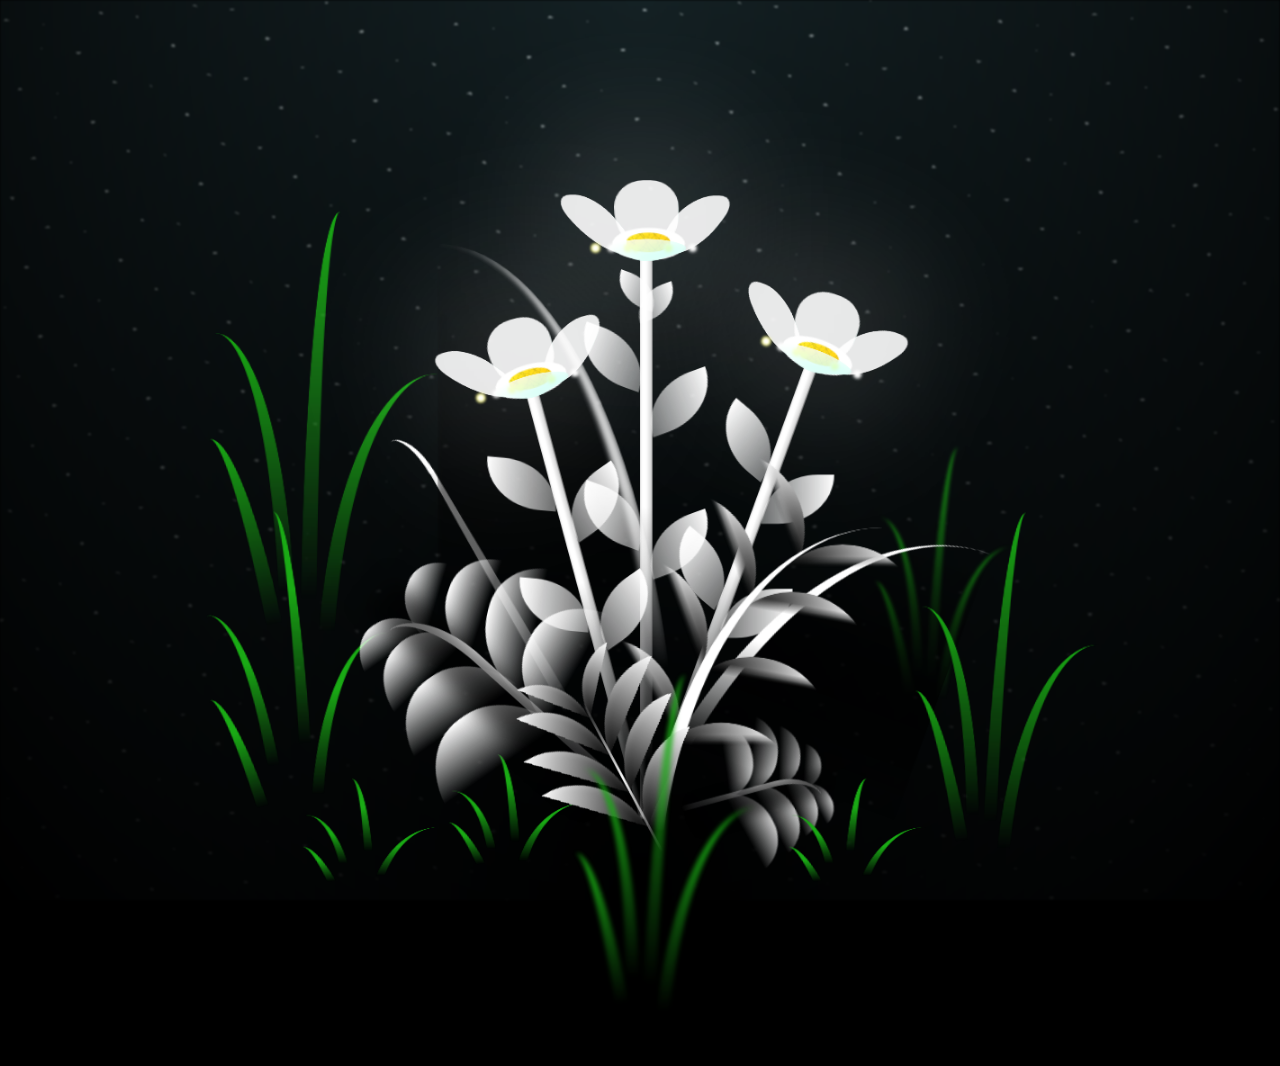
==== commit 4951042c: "first commit" ====
--- a/flower.html
+++ b/flower.html
@@ -328,11 +328,12 @@
 
     <!-- Title -->
     <h1 class="title"><span id="title"></span></h1>
+    
 
     <!-- audio -->
     <div id="audio-container">
       <audio id="song" autoplay loop>
-        <source src="audio/Pasilyo.mp3" type="audio/mp3" />
+        <source src="audio/bayangkanjika.mp3" type="audio/mp3" />
       </audio>
     </div>
     <!-- akhir audio -->
